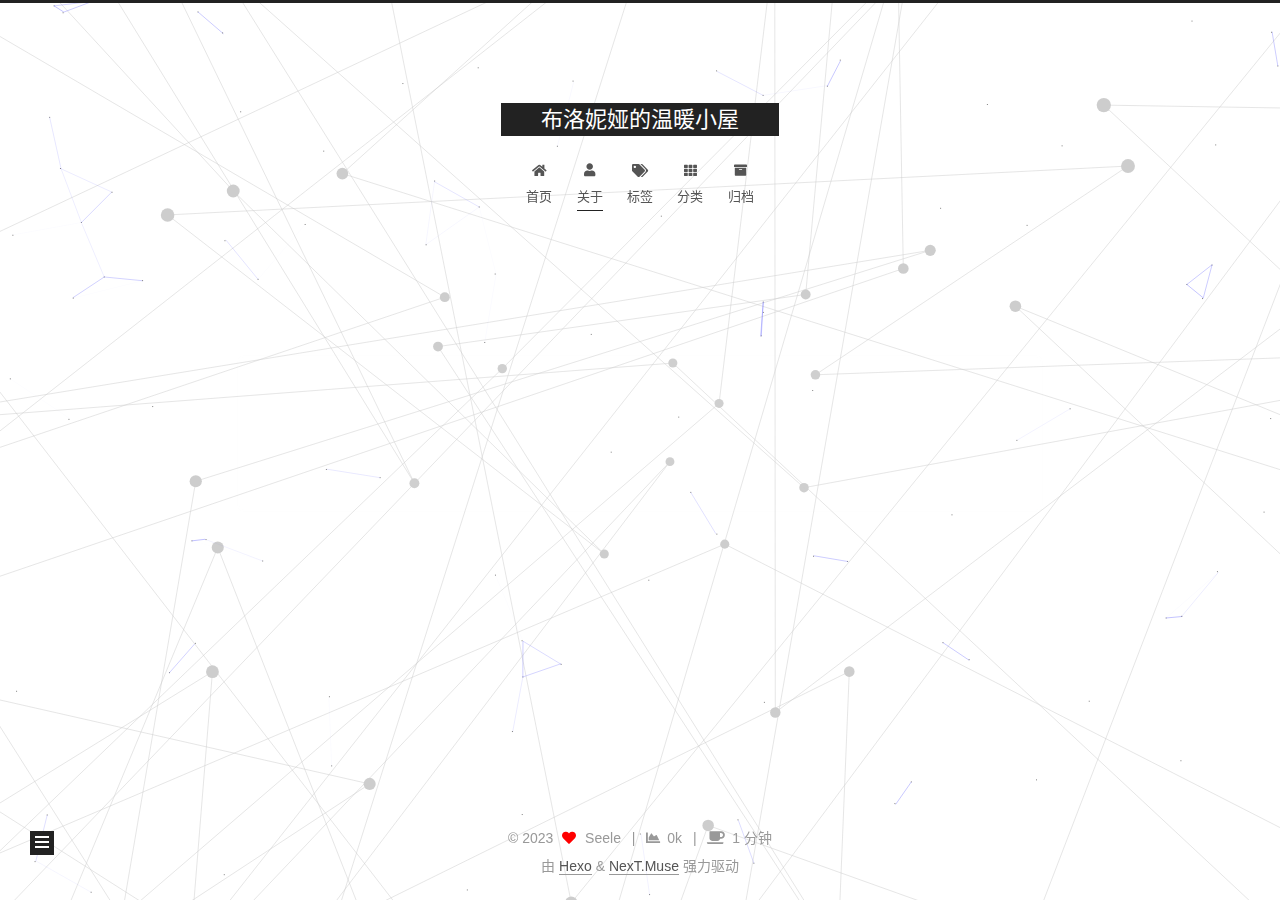
==== about/index.html @ 266b7b35 "Site updated: 2023-05-13 11:35:02" ====
<!DOCTYPE html>
<html lang="zh-CN">
<head>
  <meta charset="UTF-8">
<meta name="viewport" content="width=device-width, initial-scale=1, maximum-scale=2">
<meta name="theme-color" content="#222">
<meta name="generator" content="Hexo 6.3.0">
  <link rel="apple-touch-icon" sizes="180x180" href="/images/apple-touch-icon-next.png">
  <link rel="icon" type="image/png" sizes="32x32" href="/images/%E5%B8%83%E6%B4%9B%E5%A6%AE%E5%A8%8532.png">
  <link rel="icon" type="image/png" sizes="16x16" href="/images/%E5%B8%83%E6%B4%9B%E5%A6%AE%E5%A8%8516.png">
  <link rel="mask-icon" href="/images/logo.svg" color="#222">

<link rel="stylesheet" href="/css/main.css">


<link rel="stylesheet" href="/lib/font-awesome/css/all.min.css">
  <link rel="stylesheet" href="/lib/pace/pace-theme-minimal.min.css">
  <script src="/lib/pace/pace.min.js"></script>

<script id="hexo-configurations">
    var NexT = window.NexT || {};
    var CONFIG = {"hostname":"example.com","root":"/","scheme":"Muse","version":"7.8.0","exturl":false,"sidebar":{"position":"left","display":"post","padding":18,"offset":12,"onmobile":false},"copycode":{"enable":false,"show_result":false,"style":null},"back2top":{"enable":true,"sidebar":false,"scrollpercent":false},"bookmark":{"enable":false,"color":"#222","save":"auto"},"fancybox":false,"mediumzoom":false,"lazyload":false,"pangu":false,"comments":{"style":"tabs","active":null,"storage":true,"lazyload":false,"nav":null},"algolia":{"hits":{"per_page":10},"labels":{"input_placeholder":"Search for Posts","hits_empty":"We didn't find any results for the search: ${query}","hits_stats":"${hits} results found in ${time} ms"}},"localsearch":{"enable":false,"trigger":"auto","top_n_per_article":1,"unescape":false,"preload":false},"motion":{"enable":true,"async":false,"transition":{"post_block":"fadeIn","post_header":"slideDownIn","post_body":"slideDownIn","coll_header":"slideLeftIn","sidebar":"slideUpIn"}}};
  </script>

  <meta name="description" content="Bronya">
<meta property="og:type" content="website">
<meta property="og:title" content="about">
<meta property="og:url" content="http://example.com/about/index.html">
<meta property="og:site_name" content="布洛妮娅的温暖小屋">
<meta property="og:description" content="Bronya">
<meta property="og:locale" content="zh_CN">
<meta property="article:published_time" content="2023-04-24T11:02:24.000Z">
<meta property="article:modified_time" content="2023-04-24T11:08:10.229Z">
<meta property="article:author" content="Seele">
<meta name="twitter:card" content="summary">

<link rel="canonical" href="http://example.com/about/">


<script id="page-configurations">
  // https://hexo.io/docs/variables.html
  CONFIG.page = {
    sidebar: "",
    isHome : false,
    isPost : false,
    lang   : 'zh-CN'
  };
</script>

  <title>about | 布洛妮娅的温暖小屋
</title>
  






  <noscript>
  <style>
  .use-motion .brand,
  .use-motion .menu-item,
  .sidebar-inner,
  .use-motion .post-block,
  .use-motion .pagination,
  .use-motion .comments,
  .use-motion .post-header,
  .use-motion .post-body,
  .use-motion .collection-header { opacity: initial; }

  .use-motion .site-title,
  .use-motion .site-subtitle {
    opacity: initial;
    top: initial;
  }

  .use-motion .logo-line-before i { left: initial; }
  .use-motion .logo-line-after i { right: initial; }
  </style>
</noscript>

</head>

<body itemscope itemtype="http://schema.org/WebPage">
  <div class="container use-motion">
    <div class="headband"></div>

    <header class="header" itemscope itemtype="http://schema.org/WPHeader">
      <div class="header-inner"><div class="site-brand-container">
  <div class="site-nav-toggle">
    <div class="toggle" aria-label="切换导航栏">
      <span class="toggle-line toggle-line-first"></span>
      <span class="toggle-line toggle-line-middle"></span>
      <span class="toggle-line toggle-line-last"></span>
    </div>
  </div>

  <div class="site-meta">

    <a href="/" class="brand" rel="start">
      <span class="logo-line-before"><i></i></span>
      <h1 class="site-title">布洛妮娅的温暖小屋</h1>
      <span class="logo-line-after"><i></i></span>
    </a>
  </div>

  <div class="site-nav-right">
    <div class="toggle popup-trigger">
    </div>
  </div>
</div>




<nav class="site-nav">
  <ul id="menu" class="main-menu menu">
        <li class="menu-item menu-item-home">

    <a href="/" rel="section"><i class="fa fa-home fa-fw"></i>首页</a>

  </li>
        <li class="menu-item menu-item-about">

    <a href="/about/" rel="section"><i class="fa fa-user fa-fw"></i>关于</a>

  </li>
        <li class="menu-item menu-item-tags">

    <a href="/tags/" rel="section"><i class="fa fa-tags fa-fw"></i>标签</a>

  </li>
        <li class="menu-item menu-item-categories">

    <a href="/categories/" rel="section"><i class="fa fa-th fa-fw"></i>分类</a>

  </li>
        <li class="menu-item menu-item-archives">

    <a href="/archives/" rel="section"><i class="fa fa-archive fa-fw"></i>归档</a>

  </li>
  </ul>
</nav>




</div>
    </header>

    
  <div class="back-to-top">
    <i class="fa fa-arrow-up"></i>
    <span>0%</span>
  </div>


    <main class="main">
      <div class="main-inner">
        <div class="content-wrap">
          
  
  

          <div class="content page posts-expand">
            

    
    
    
    <div class="post-block" lang="zh-CN">
      <header class="post-header">

<h1 class="post-title" itemprop="name headline">about
</h1>

<div class="post-meta">
  

</div>

</header>

      
      
      
      <div class="post-body">
          
      </div>
      
      
      
    </div>
    

    
    
    


          </div>
          

<script>
  window.addEventListener('tabs:register', () => {
    let { activeClass } = CONFIG.comments;
    if (CONFIG.comments.storage) {
      activeClass = localStorage.getItem('comments_active') || activeClass;
    }
    if (activeClass) {
      let activeTab = document.querySelector(`a[href="#comment-${activeClass}"]`);
      if (activeTab) {
        activeTab.click();
      }
    }
  });
  if (CONFIG.comments.storage) {
    window.addEventListener('tabs:click', event => {
      if (!event.target.matches('.tabs-comment .tab-content .tab-pane')) return;
      let commentClass = event.target.classList[1];
      localStorage.setItem('comments_active', commentClass);
    });
  }
</script>

        </div>
          
  
  <div class="toggle sidebar-toggle">
    <span class="toggle-line toggle-line-first"></span>
    <span class="toggle-line toggle-line-middle"></span>
    <span class="toggle-line toggle-line-last"></span>
  </div>

  <aside class="sidebar">
    <div class="sidebar-inner">

      <ul class="sidebar-nav motion-element">
        <li class="sidebar-nav-toc">
          文章目录
        </li>
        <li class="sidebar-nav-overview">
          站点概览
        </li>
      </ul>

      <!--noindex-->
      <div class="post-toc-wrap sidebar-panel">
      </div>
      <!--/noindex-->

      <div class="site-overview-wrap sidebar-panel">
        <div class="site-author motion-element" itemprop="author" itemscope itemtype="http://schema.org/Person">
  <p class="site-author-name" itemprop="name">Seele</p>
  <div class="site-description" itemprop="description">Bronya</div>
</div>
<div class="site-state-wrap motion-element">
  <nav class="site-state">
      <div class="site-state-item site-state-posts">
          <a href="/archives/">
        
          <span class="site-state-item-count">2</span>
          <span class="site-state-item-name">日志</span>
        </a>
      </div>
  </nav>
</div>
  <div class="links-of-author motion-element">
      <span class="links-of-author-item">
        <a href="https://github.com/dahuliaaa" title="GitHub → https:&#x2F;&#x2F;github.com&#x2F;dahuliaaa" rel="noopener" target="_blank"><i class="fab fa-github fa-fw"></i>GitHub</a>
      </span>
  </div>



      </div>

    </div>
  </aside>
  <div id="sidebar-dimmer"></div>


      </div>
    </main>

    <footer class="footer">
      <div class="footer-inner">
        

        

<div class="copyright">
  
  &copy; 
  <span itemprop="copyrightYear">2023</span>
  <span class="with-love">
    <i class="fa fa-heart"></i>
  </span>
  <span class="author" itemprop="copyrightHolder">Seele</span>
    <span class="post-meta-divider">|</span>
    <span class="post-meta-item-icon">
      <i class="fa fa-chart-area"></i>
    </span>
    <span title="站点总字数">0k</span>
    <span class="post-meta-divider">|</span>
    <span class="post-meta-item-icon">
      <i class="fa fa-coffee"></i>
    </span>
    <span title="站点阅读时长">1 分钟</span>
</div>
  <div class="powered-by">由 <a href="https://hexo.io/" class="theme-link" rel="noopener" target="_blank">Hexo</a> & <a href="https://muse.theme-next.org/" class="theme-link" rel="noopener" target="_blank">NexT.Muse</a> 强力驱动
  </div>

        








      </div>
    </footer>
  </div>

  
  
  <script color='0,0,255' opacity='0.5' zIndex='-1' count='99' src="/lib/canvas-nest/canvas-nest.min.js"></script>
  <script src="/lib/anime.min.js"></script>
  <script src="/lib/velocity/velocity.min.js"></script>
  <script src="/lib/velocity/velocity.ui.min.js"></script>

<script src="/js/utils.js"></script>

<script src="/js/motion.js"></script>


<script src="/js/schemes/muse.js"></script>


<script src="/js/next-boot.js"></script>


  <script defer src="/lib/three/three.min.js"></script>
    <script defer src="/lib/three/canvas_lines.min.js"></script>


  















  

  

</body>
</html>
---- css/main.css ----
:root {
  --body-bg-color: #fff;
  --content-bg-color: #fff;
  --card-bg-color: #f5f5f5;
  --text-color: #555;
  --blockquote-color: #666;
  --link-color: #555;
  --link-hover-color: #222;
  --brand-color: #fff;
  --brand-hover-color: #fff;
  --table-row-odd-bg-color: #f9f9f9;
  --table-row-hover-bg-color: #f5f5f5;
  --menu-item-bg-color: #f5f5f5;
  --btn-default-bg: #222;
  --btn-default-color: #fff;
  --btn-default-border-color: #222;
  --btn-default-hover-bg: #fff;
  --btn-default-hover-color: #222;
  --btn-default-hover-border-color: #222;
}
html {
  line-height: 1.15; /* 1 */
  -webkit-text-size-adjust: 100%; /* 2 */
}
body {
  margin: 0;
}
main {
  display: block;
}
h1 {
  font-size: 2em;
  margin: 0.67em 0;
}
hr {
  box-sizing: content-box; /* 1 */
  height: 0; /* 1 */
  overflow: visible; /* 2 */
}
pre {
  font-family: monospace, monospace; /* 1 */
  font-size: 1em; /* 2 */
}
a {
  background: transparent;
}
abbr[title] {
  border-bottom: none; /* 1 */
  text-decoration: underline; /* 2 */
  text-decoration: underline dotted; /* 2 */
}
b,
strong {
  font-weight: bolder;
}
code,
kbd,
samp {
  font-family: monospace, monospace; /* 1 */
  font-size: 1em; /* 2 */
}
small {
  font-size: 80%;
}
sub,
sup {
  font-size: 75%;
  line-height: 0;
  position: relative;
  vertical-align: baseline;
}
sub {
  bottom: -0.25em;
}
sup {
  top: -0.5em;
}
img {
  border-style: none;
}
button,
input,
optgroup,
select,
textarea {
  font-family: inherit; /* 1 */
  font-size: 100%; /* 1 */
  line-height: 1.15; /* 1 */
  margin: 0; /* 2 */
}
button,
input {
/* 1 */
  overflow: visible;
}
button,
select {
/* 1 */
  text-transform: none;
}
button,
[type='button'],
[type='reset'],
[type='submit'] {
  -webkit-appearance: button;
}
button::-moz-focus-inner,
[type='button']::-moz-focus-inner,
[type='reset']::-moz-focus-inner,
[type='submit']::-moz-focus-inner {
  border-style: none;
  padding: 0;
}
button:-moz-focusring,
[type='button']:-moz-focusring,
[type='reset']:-moz-focusring,
[type='submit']:-moz-focusring {
  outline: 1px dotted ButtonText;
}
fieldset {
  padding: 0.35em 0.75em 0.625em;
}
legend {
  box-sizing: border-box; /* 1 */
  color: inherit; /* 2 */
  display: table; /* 1 */
  max-width: 100%; /* 1 */
  padding: 0; /* 3 */
  white-space: normal; /* 1 */
}
progress {
  vertical-align: baseline;
}
textarea {
  overflow: auto;
}
[type='checkbox'],
[type='radio'] {
  box-sizing: border-box; /* 1 */
  padding: 0; /* 2 */
}
[type='number']::-webkit-inner-spin-button,
[type='number']::-webkit-outer-spin-button {
  height: auto;
}
[type='search'] {
  outline-offset: -2px; /* 2 */
  -webkit-appearance: textfield; /* 1 */
}
[type='search']::-webkit-search-decoration {
  -webkit-appearance: none;
}
::-webkit-file-upload-button {
  font: inherit; /* 2 */
  -webkit-appearance: button; /* 1 */
}
details {
  display: block;
}
summary {
  display: list-item;
}
template {
  display: none;
}
[hidden] {
  display: none;
}
::selection {
  background: #262a30;
  color: #eee;
}
html,
body {
  height: 100%;
}
body {
  background: var(--body-bg-color);
  color: var(--text-color);
  font-family: 'Lato', "PingFang SC", "Microsoft YaHei", sans-serif;
  font-size: 1em;
  line-height: 2;
}
@media (max-width: 991px) {
  body {
    padding-left: 0 !important;
    padding-right: 0 !important;
  }
}
h1,
h2,
h3,
h4,
h5,
h6 {
  font-family: 'Lato', "PingFang SC", "Microsoft YaHei", sans-serif;
  font-weight: bold;
  line-height: 1.5;
  margin: 20px 0 15px;
}
h1 {
  font-size: 1.5em;
}
h2 {
  font-size: 1.375em;
}
h3 {
  font-size: 1.25em;
}
h4 {
  font-size: 1.125em;
}
h5 {
  font-size: 1em;
}
h6 {
  font-size: 0.875em;
}
p {
  margin: 0 0 20px 0;
}
a,
span.exturl {
  border-bottom: 1px solid #999;
  color: var(--link-color);
  outline: 0;
  text-decoration: none;
  overflow-wrap: break-word;
  word-wrap: break-word;
  cursor: pointer;
}
a:hover,
span.exturl:hover {
  border-bottom-color: var(--link-hover-color);
  color: var(--link-hover-color);
}
iframe,
img,
video {
  display: block;
  margin-left: auto;
  margin-right: auto;
  max-width: 100%;
}
hr {
  background-image: repeating-linear-gradient(-45deg, #ddd, #ddd 4px, transparent 4px, transparent 8px);
  border: 0;
  height: 3px;
  margin: 40px 0;
}
blockquote {
  border-left: 4px solid #ddd;
  color: var(--blockquote-color);
  margin: 0;
  padding: 0 15px;
}
blockquote cite::before {
  content: '-';
  padding: 0 5px;
}
dt {
  font-weight: bold;
}
dd {
  margin: 0;
  padding: 0;
}
kbd {
  background-color: #f5f5f5;
  background-image: linear-gradient(#eee, #fff, #eee);
  border: 1px solid #ccc;
  border-radius: 0.2em;
  box-shadow: 0.1em 0.1em 0.2em rgba(0,0,0,0.1);
  color: #555;
  font-family: inherit;
  padding: 0.1em 0.3em;
  white-space: nowrap;
}
.table-container {
  overflow: auto;
}
table {
  border-collapse: collapse;
  border-spacing: 0;
  font-size: 0.875em;
  margin: 0 0 20px 0;
  width: 100%;
}
tbody tr:nth-of-type(odd) {
  background: var(--table-row-odd-bg-color);
}
tbody tr:hover {
  background: var(--table-row-hover-bg-color);
}
caption,
th,
td {
  font-weight: normal;
  padding: 8px;
  vertical-align: middle;
}
th,
td {
  border: 1px solid #ddd;
  border-bottom: 3px solid #ddd;
}
th {
  font-weight: 700;
  padding-bottom: 10px;
}
td {
  border-bottom-width: 1px;
}
.btn {
  background: var(--btn-default-bg);
  border: 2px solid var(--btn-default-border-color);
  border-radius: 0;
  color: var(--btn-default-color);
  display: inline-block;
  font-size: 0.875em;
  line-height: 2;
  padding: 0 20px;
  text-decoration: none;
  transition-property: background-color;
  transition-delay: 0s;
  transition-duration: 0.2s;
  transition-timing-function: ease-in-out;
}
.btn:hover {
  background: var(--btn-default-hover-bg);
  border-color: var(--btn-default-hover-border-color);
  color: var(--btn-default-hover-color);
}
.btn + .btn {
  margin: 0 0 8px 8px;
}
.btn .fa-fw {
  text-align: left;
  width: 1.285714285714286em;
}
.toggle {
  line-height: 0;
}
.toggle .toggle-line {
  background: #fff;
  display: inline-block;
  height: 2px;
  left: 0;
  position: relative;
  top: 0;
  transition: all 0.4s;
  vertical-align: top;
  width: 100%;
}
.toggle .toggle-line:not(:first-child) {
  margin-top: 3px;
}
.toggle.toggle-arrow .toggle-line-first {
  left: 50%;
  top: 2px;
  transform: rotate(45deg);
  width: 50%;
}
.toggle.toggle-arrow .toggle-line-middle {
  left: 2px;
  width: 90%;
}
.toggle.toggle-arrow .toggle-line-last {
  left: 50%;
  top: -2px;
  transform: rotate(-45deg);
  width: 50%;
}
.toggle.toggle-close .toggle-line-first {
  transform: rotate(-45deg);
  top: 5px;
}
.toggle.toggle-close .toggle-line-middle {
  opacity: 0;
}
.toggle.toggle-close .toggle-line-last {
  transform: rotate(45deg);
  top: -5px;
}
.highlight,
pre {
  background: #f7f7f7;
  color: #4d4d4c;
  line-height: 1.6;
  margin: 0 auto 20px;
}
pre,
code {
  font-family: consolas, Menlo, monospace, "PingFang SC", "Microsoft YaHei";
}
code {
  background: #eee;
  border-radius: 3px;
  color: #555;
  padding: 2px 4px;
  overflow-wrap: break-word;
  word-wrap: break-word;
}
.highlight *::selection {
  background: #d6d6d6;
}
.highlight pre {
  border: 0;
  margin: 0;
  padding: 10px 0;
}
.highlight table {
  border: 0;
  margin: 0;
  width: auto;
}
.highlight td {
  border: 0;
  padding: 0;
}
.highlight figcaption {
  background: #eff2f3;
  color: #4d4d4c;
  display: flex;
  font-size: 0.875em;
  justify-content: space-between;
  line-height: 1.2;
  padding: 0.5em;
}
.highlight figcaption a {
  color: #4d4d4c;
}
.highlight figcaption a:hover {
  border-bottom-color: #4d4d4c;
}
.highlight .gutter {
  -moz-user-select: none;
  -ms-user-select: none;
  -webkit-user-select: none;
  user-select: none;
}
.highlight .gutter pre {
  background: #eff2f3;
  color: #869194;
  padding-left: 10px;
  padding-right: 10px;
  text-align: right;
}
.highlight .code pre {
  background: #f7f7f7;
  padding-left: 10px;
  width: 100%;
}
.gist table {
  width: auto;
}
.gist table td {
  border: 0;
}
pre {
  overflow: auto;
  padding: 10px;
}
pre code {
  background: none;
  color: #4d4d4c;
  font-size: 0.875em;
  padding: 0;
  text-shadow: none;
}
pre .deletion {
  background: #fdd;
}
pre .addition {
  background: #dfd;
}
pre .meta {
  color: #eab700;
  -moz-user-select: none;
  -ms-user-select: none;
  -webkit-user-select: none;
  user-select: none;
}
pre .comment {
  color: #8e908c;
}
pre .variable,
pre .attribute,
pre .tag,
pre .name,
pre .regexp,
pre .ruby .constant,
pre .xml .tag .title,
pre .xml .pi,
pre .xml .doctype,
pre .html .doctype,
pre .css .id,
pre .css .class,
pre .css .pseudo {
  color: #c82829;
}
pre .number,
pre .preprocessor,
pre .built_in,
pre .builtin-name,
pre .literal,
pre .params,
pre .constant,
pre .command {
  color: #f5871f;
}
pre .ruby .class .title,
pre .css .rules .attribute,
pre .string,
pre .symbol,
pre .value,
pre .inheritance,
pre .header,
pre .ruby .symbol,
pre .xml .cdata,
pre .special,
pre .formula {
  color: #718c00;
}
pre .title,
pre .css .hexcolor {
  color: #3e999f;
}
pre .function,
pre .python .decorator,
pre .python .title,
pre .ruby .function .title,
pre .ruby .title .keyword,
pre .perl .sub,
pre .javascript .title,
pre .coffeescript .title {
  color: #4271ae;
}
pre .keyword,
pre .javascript .function {
  color: #8959a8;
}
.blockquote-center {
  border-left: none;
  margin: 40px 0;
  padding: 0;
  position: relative;
  text-align: center;
}
.blockquote-center .fa {
  display: block;
  opacity: 0.6;
  position: absolute;
  width: 100%;
}
.blockquote-center .fa-quote-left {
  border-top: 1px solid #ccc;
  text-align: left;
  top: -20px;
}
.blockquote-center .fa-quote-right {
  border-bottom: 1px solid #ccc;
  text-align: right;
  bottom: -20px;
}
.blockquote-center p,
.blockquote-center div {
  text-align: center;
}
.post-body .group-picture img {
  margin: 0 auto;
  padding: 0 3px;
}
.group-picture-row {
  margin-bottom: 6px;
  overflow: hidden;
}
.group-picture-column {
  float: left;
  margin-bottom: 10px;
}
.post-body .label {
  color: #555;
  display: inline;
  padding: 0 2px;
}
.post-body .label.default {
  background: #f0f0f0;
}
.post-body .label.primary {
  background: #efe6f7;
}
.post-body .label.info {
  background: #e5f2f8;
}
.post-body .label.success {
  background: #e7f4e9;
}
.post-body .label.warning {
  background: #fcf6e1;
}
.post-body .label.danger {
  background: #fae8eb;
}
.post-body .tabs {
  margin-bottom: 20px;
}
.post-body .tabs,
.tabs-comment {
  display: block;
  padding-top: 10px;
  position: relative;
}
.post-body .tabs ul.nav-tabs,
.tabs-comment ul.nav-tabs {
  display: flex;
  flex-wrap: wrap;
  margin: 0;
  margin-bottom: -1px;
  padding: 0;
}
@media (max-width: 413px) {
  .post-body .tabs ul.nav-tabs,
  .tabs-comment ul.nav-tabs {
    display: block;
    margin-bottom: 5px;
  }
}
.post-body .tabs ul.nav-tabs li.tab,
.tabs-comment ul.nav-tabs li.tab {
  border-bottom: 1px solid #ddd;
  border-left: 1px solid transparent;
  border-right: 1px solid transparent;
  border-top: 3px solid transparent;
  flex-grow: 1;
  list-style-type: none;
  border-radius: 0 0 0 0;
}
@media (max-width: 413px) {
  .post-body .tabs ul.nav-tabs li.tab,
  .tabs-comment ul.nav-tabs li.tab {
    border-bottom: 1px solid transparent;
    border-left: 3px solid transparent;
    border-right: 1px solid transparent;
    border-top: 1px solid transparent;
  }
}
@media (max-width: 413px) {
  .post-body .tabs ul.nav-tabs li.tab,
  .tabs-comment ul.nav-tabs li.tab {
    border-radius: 0;
  }
}
.post-body .tabs ul.nav-tabs li.tab a,
.tabs-comment ul.nav-tabs li.tab a {
  border-bottom: initial;
  display: block;
  line-height: 1.8;
  outline: 0;
  padding: 0.25em 0.75em;
  text-align: center;
  transition-delay: 0s;
  transition-duration: 0.2s;
  transition-timing-function: ease-out;
}
.post-body .tabs ul.nav-tabs li.tab a i,
.tabs-comment ul.nav-tabs li.tab a i {
  width: 1.285714285714286em;
}
.post-body .tabs ul.nav-tabs li.tab.active,
.tabs-comment ul.nav-tabs li.tab.active {
  border-bottom: 1px solid transparent;
  border-left: 1px solid #ddd;
  border-right: 1px solid #ddd;
  border-top: 3px solid #fc6423;
}
@media (max-width: 413px) {
  .post-body .tabs ul.nav-tabs li.tab.active,
  .tabs-comment ul.nav-tabs li.tab.active {
    border-bottom: 1px solid #ddd;
    border-left: 3px solid #fc6423;
    border-right: 1px solid #ddd;
    border-top: 1px solid #ddd;
  }
}
.post-body .tabs ul.nav-tabs li.tab.active a,
.tabs-comment ul.nav-tabs li.tab.active a {
  color: var(--link-color);
  cursor: default;
}
.post-body .tabs .tab-content .tab-pane,
.tabs-comment .tab-content .tab-pane {
  border: 1px solid #ddd;
  border-top: 0;
  padding: 20px 20px 0 20px;
  border-radius: 0;
}
.post-body .tabs .tab-content .tab-pane:not(.active),
.tabs-comment .tab-content .tab-pane:not(.active) {
  display: none;
}
.post-body .tabs .tab-content .tab-pane.active,
.tabs-comment .tab-content .tab-pane.active {
  display: block;
}
.post-body .tabs .tab-content .tab-pane.active:nth-of-type(1),
.tabs-comment .tab-content .tab-pane.active:nth-of-type(1) {
  border-radius: 0 0 0 0;
}
@media (max-width: 413px) {
  .post-body .tabs .tab-content .tab-pane.active:nth-of-type(1),
  .tabs-comment .tab-content .tab-pane.active:nth-of-type(1) {
    border-radius: 0;
  }
}
.post-body .note {
  border-radius: 3px;
  margin-bottom: 20px;
  padding: 1em;
  position: relative;
  border: 1px solid #eee;
  border-left-width: 5px;
}
.post-body .note h2,
.post-body .note h3,
.post-body .note h4,
.post-body .note h5,
.post-body .note h6 {
  margin-top: 0;
  border-bottom: initial;
  margin-bottom: 0;
  padding-top: 0;
}
.post-body .note p:first-child,
.post-body .note ul:first-child,
.post-body .note ol:first-child,
.post-body .note table:first-child,
.post-body .note pre:first-child,
.post-body .note blockquote:first-child,
.post-body .note img:first-child {
  margin-top: 0;
}
.post-body .note p:last-child,
.post-body .note ul:last-child,
.post-body .note ol:last-child,
.post-body .note table:last-child,
.post-body .note pre:last-child,
.post-body .note blockquote:last-child,
.post-body .note img:last-child {
  margin-bottom: 0;
}
.post-body .note.default {
  border-left-color: #777;
}
.post-body .note.default h2,
.post-body .note.default h3,
.post-body .note.default h4,
.post-body .note.default h5,
.post-body .note.default h6 {
  color: #777;
}
.post-body .note.primary {
  border-left-color: #6f42c1;
}
.post-body .note.primary h2,
.post-body .note.primary h3,
.post-body .note.primary h4,
.post-body .note.primary h5,
.post-body .note.primary h6 {
  color: #6f42c1;
}
.post-body .note.info {
  border-left-color: #428bca;
}
.post-body .note.info h2,
.post-body .note.info h3,
.post-body .note.info h4,
.post-body .note.info h5,
.post-body .note.info h6 {
  color: #428bca;
}
.post-body .note.success {
  border-left-color: #5cb85c;
}
.post-body .note.success h2,
.post-body .note.success h3,
.post-body .note.success h4,
.post-body .note.success h5,
.post-body .note.success h6 {
  color: #5cb85c;
}
.post-body .note.warning {
  border-left-color: #f0ad4e;
}
.post-body .note.warning h2,
.post-body .note.warning h3,
.post-body .note.warning h4,
.post-body .note.warning h5,
.post-body .note.warning h6 {
  color: #f0ad4e;
}
.post-body .note.danger {
  border-left-color: #d9534f;
}
.post-body .note.danger h2,
.post-body .note.danger h3,
.post-body .note.danger h4,
.post-body .note.danger h5,
.post-body .note.danger h6 {
  color: #d9534f;
}
.pagination .prev,
.pagination .next,
.pagination .page-number,
.pagination .space {
  display: inline-block;
  margin: 0 10px;
  padding: 0 11px;
  position: relative;
  top: -1px;
}
@media (max-width: 767px) {
  .pagination .prev,
  .pagination .next,
  .pagination .page-number,
  .pagination .space {
    margin: 0 5px;
  }
}
.pagination {
  border-top: 1px solid #eee;
  margin: 120px 0 0;
  text-align: center;
}
.pagination .prev,
.pagination .next,
.pagination .page-number {
  border-bottom: 0;
  border-top: 1px solid #eee;
  transition-property: border-color;
  transition-delay: 0s;
  transition-duration: 0.2s;
  transition-timing-function: ease-in-out;
}
.pagination .prev:hover,
.pagination .next:hover,
.pagination .page-number:hover {
  border-top-color: #222;
}
.pagination .space {
  margin: 0;
  padding: 0;
}
.pagination .prev {
  margin-left: 0;
}
.pagination .next {
  margin-right: 0;
}
.pagination .page-number.current {
  background: #ccc;
  border-top-color: #ccc;
  color: #fff;
}
@media (max-width: 767px) {
  .pagination {
    border-top: none;
  }
  .pagination .prev,
  .pagination .next,
  .pagination .page-number {
    border-bottom: 1px solid #eee;
    border-top: 0;
    margin-bottom: 10px;
    padding: 0 10px;
  }
  .pagination .prev:hover,
  .pagination .next:hover,
  .pagination .page-number:hover {
    border-bottom-color: #222;
  }
}
.comments {
  margin-top: 60px;
  overflow: hidden;
}
.comment-button-group {
  display: flex;
  flex-wrap: wrap-reverse;
  justify-content: center;
  margin: 1em 0;
}
.comment-button-group .comment-button {
  margin: 0.1em 0.2em;
}
.comment-button-group .comment-button.active {
  background: var(--btn-default-hover-bg);
  border-color: var(--btn-default-hover-border-color);
  color: var(--btn-default-hover-color);
}
.comment-position {
  display: none;
}
.comment-position.active {
  display: block;
}
.tabs-comment {
  background: var(--content-bg-color);
  margin-top: 4em;
  padding-top: 0;
}
.tabs-comment .comments {
  border: 0;
  box-shadow: none;
  margin-top: 0;
  padding-top: 0;
}
.container {
  min-height: 100%;
  position: relative;
}
.main-inner {
  margin: 0 auto;
  width: 700px;
}
@media (min-width: 1200px) {
  .main-inner {
    width: 800px;
  }
}
@media (min-width: 1600px) {
  .main-inner {
    width: 900px;
  }
}
@media (max-width: 767px) {
  .content-wrap {
    padding: 0 20px;
  }
}
.header {
  background: transparent;
}
.header-inner {
  margin: 0 auto;
  width: 700px;
}
@media (min-width: 1200px) {
  .header-inner {
    width: 800px;
  }
}
@media (min-width: 1600px) {
  .header-inner {
    width: 900px;
  }
}
.site-brand-container {
  display: flex;
  flex-shrink: 0;
  padding: 0 10px;
}
.headband {
  background: #222;
  height: 3px;
}
.site-meta {
  flex-grow: 1;
  text-align: center;
}
@media (max-width: 767px) {
  .site-meta {
    text-align: center;
  }
}
.brand {
  border-bottom: none;
  color: var(--brand-color);
  display: inline-block;
  line-height: 1.375em;
  padding: 0 40px;
  position: relative;
}
.brand:hover {
  color: var(--brand-hover-color);
}
.site-title {
  font-family: 'Lato', "PingFang SC", "Microsoft YaHei", sans-serif;
  font-size: 1.375em;
  font-weight: normal;
  margin: 0;
}
.site-subtitle {
  color: #999;
  font-size: 0.8125em;
  margin: 10px 0;
}
.use-motion .brand {
  opacity: 0;
}
.use-motion .site-title,
.use-motion .site-subtitle,
.use-motion .custom-logo-image {
  opacity: 0;
  position: relative;
  top: -10px;
}
.site-nav-toggle,
.site-nav-right {
  display: none;
}
@media (max-width: 767px) {
  .site-nav-toggle,
  .site-nav-right {
    display: flex;
    flex-direction: column;
    justify-content: center;
  }
}
.site-nav-toggle .toggle,
.site-nav-right .toggle {
  color: var(--text-color);
  padding: 10px;
  width: 22px;
}
.site-nav-toggle .toggle .toggle-line,
.site-nav-right .toggle .toggle-line {
  background: var(--text-color);
  border-radius: 1px;
}
.site-nav {
  display: block;
}
@media (max-width: 767px) {
  .site-nav {
    clear: both;
    display: none;
  }
}
.site-nav.site-nav-on {
  display: block;
}
.menu {
  margin-top: 20px;
  padding-left: 0;
  text-align: center;
}
.menu-item {
  display: inline-block;
  list-style: none;
  margin: 0 10px;
}
@media (max-width: 767px) {
  .menu-item {
    display: block;
    margin-top: 10px;
  }
  .menu-item.menu-item-search {
    display: none;
  }
}
.menu-item a,
.menu-item span.exturl {
  border-bottom: 0;
  display: block;
  font-size: 0.8125em;
  transition-property: border-color;
  transition-delay: 0s;
  transition-duration: 0.2s;
  transition-timing-function: ease-in-out;
}
@media (hover: none) {
  .menu-item a:hover,
  .menu-item span.exturl:hover {
    border-bottom-color: transparent !important;
  }
}
.menu-item .fa,
.menu-item .fab,
.menu-item .far,
.menu-item .fas {
  margin-right: 8px;
}
.menu-item .badge {
  display: inline-block;
  font-weight: bold;
  line-height: 1;
  margin-left: 0.35em;
  margin-top: 0.35em;
  text-align: center;
  white-space: nowrap;
}
@media (max-width: 767px) {
  .menu-item .badge {
    float: right;
    margin-left: 0;
  }
}
.menu-item-active a,
.menu .menu-item a:hover,
.menu .menu-item span.exturl:hover {
  background: var(--menu-item-bg-color);
}
.use-motion .menu-item {
  opacity: 0;
}
.sidebar {
  background: #222;
  bottom: 0;
  box-shadow: inset 0 2px 6px #000;
  position: fixed;
  top: 0;
}
@media (max-width: 991px) {
  .sidebar {
    display: none;
  }
}
.sidebar-inner {
  color: #999;
  padding: 18px 10px;
  text-align: center;
}
.cc-license {
  margin-top: 10px;
  text-align: center;
}
.cc-license .cc-opacity {
  border-bottom: none;
  opacity: 0.7;
}
.cc-license .cc-opacity:hover {
  opacity: 0.9;
}
.cc-license img {
  display: inline-block;
}
.site-author-image {
  border: 2px solid #333;
  display: block;
  margin: 0 auto;
  max-width: 96px;
  padding: 2px;
}
.site-author-name {
  color: #f5f5f5;
  font-weight: normal;
  margin: 5px 0 0;
  text-align: center;
}
.site-description {
  color: #999;
  font-size: 1em;
  margin-top: 5px;
  text-align: center;
}
.links-of-author {
  margin-top: 15px;
}
.links-of-author a,
.links-of-author span.exturl {
  border-bottom-color: #555;
  display: inline-block;
  font-size: 0.8125em;
  margin-bottom: 10px;
  margin-right: 10px;
  vertical-align: middle;
}
.links-of-author a::before,
.links-of-author span.exturl::before {
  background: #ab17ff;
  border-radius: 50%;
  content: ' ';
  display: inline-block;
  height: 4px;
  margin-right: 3px;
  vertical-align: middle;
  width: 4px;
}
.sidebar-button {
  margin-top: 15px;
}
.sidebar-button a {
  border: 1px solid #fc6423;
  border-radius: 4px;
  color: #fc6423;
  display: inline-block;
  padding: 0 15px;
}
.sidebar-button a .fa,
.sidebar-button a .fab,
.sidebar-button a .far,
.sidebar-button a .fas {
  margin-right: 5px;
}
.sidebar-button a:hover {
  background: #fc6423;
  border: 1px solid #fc6423;
  color: #fff;
}
.sidebar-button a:hover .fa,
.sidebar-button a:hover .fab,
.sidebar-button a:hover .far,
.sidebar-button a:hover .fas {
  color: #fff;
}
.links-of-blogroll {
  font-size: 0.8125em;
  margin-top: 10px;
}
.links-of-blogroll-title {
  font-size: 0.875em;
  font-weight: 600;
  margin-top: 0;
}
.links-of-blogroll-list {
  list-style: none;
  margin: 0;
  padding: 0;
}
#sidebar-dimmer {
  display: none;
}
@media (max-width: 767px) {
  #sidebar-dimmer {
    background: #000;
    display: block;
    height: 100%;
    left: 100%;
    opacity: 0;
    position: fixed;
    top: 0;
    width: 100%;
    z-index: 1100;
  }
  .sidebar-active + #sidebar-dimmer {
    opacity: 0.7;
    transform: translateX(-100%);
    transition: opacity 0.5s;
  }
}
.sidebar-nav {
  margin: 0;
  padding-bottom: 20px;
  padding-left: 0;
}
.sidebar-nav li {
  border-bottom: 1px solid transparent;
  color: #666;
  cursor: pointer;
  display: inline-block;
  font-size: 0.875em;
}
.sidebar-nav li.sidebar-nav-overview {
  margin-left: 10px;
}
.sidebar-nav li:hover {
  color: #f5f5f5;
}
.sidebar-nav .sidebar-nav-active {
  border-bottom-color: #87daff;
  color: #87daff;
}
.sidebar-nav .sidebar-nav-active:hover {
  color: #87daff;
}
.sidebar-panel {
  display: none;
  overflow-x: hidden;
  overflow-y: auto;
}
.sidebar-panel-active {
  display: block;
}
.sidebar-toggle {
  background: #222;
  bottom: 45px;
  cursor: pointer;
  height: 14px;
  left: 30px;
  padding: 5px;
  position: fixed;
  width: 14px;
  z-index: 1300;
}
@media (max-width: 991px) {
  .sidebar-toggle {
    left: 20px;
    opacity: 0.8;
    display: none;
  }
}
.sidebar-toggle:hover .toggle-line {
  background: #87daff;
}
.post-toc {
  font-size: 0.875em;
}
.post-toc ol {
  list-style: none;
  margin: 0;
  padding: 0 2px 5px 10px;
  text-align: left;
}
.post-toc ol > ol {
  padding-left: 0;
}
.post-toc ol a {
  transition-property: all;
  transition-delay: 0s;
  transition-duration: 0.2s;
  transition-timing-function: ease-in-out;
}
.post-toc .nav-item {
  line-height: 1.8;
  overflow: hidden;
  text-overflow: ellipsis;
  white-space: nowrap;
}
.post-toc .nav .nav-child {
  display: none;
}
.post-toc .nav .active > .nav-child {
  display: block;
}
.post-toc .nav .active-current > .nav-child {
  display: block;
}
.post-toc .nav .active-current > .nav-child > .nav-item {
  display: block;
}
.post-toc .nav .active > a {
  border-bottom-color: #87daff;
  color: #87daff;
}
.post-toc .nav .active-current > a {
  color: #87daff;
}
.post-toc .nav .active-current > a:hover {
  color: #87daff;
}
.site-state {
  display: flex;
  justify-content: center;
  line-height: 1.4;
  margin-top: 10px;
  overflow: hidden;
  text-align: center;
  white-space: nowrap;
}
.site-state-item {
  padding: 0 15px;
}
.site-state-item:not(:first-child) {
  border-left: 1px solid #333;
}
.site-state-item a {
  border-bottom: none;
}
.site-state-item-count {
  display: block;
  font-size: 1.25em;
  font-weight: 600;
  text-align: center;
}
.site-state-item-name {
  color: inherit;
  font-size: 0.875em;
}
.footer {
  color: #999;
  font-size: 0.875em;
  padding: 20px 0;
}
.footer.footer-fixed {
  bottom: 0;
  left: 0;
  position: absolute;
  right: 0;
}
.footer-inner {
  box-sizing: border-box;
  margin: 0 auto;
  text-align: center;
  width: 700px;
}
@media (min-width: 1200px) {
  .footer-inner {
    width: 800px;
  }
}
@media (min-width: 1600px) {
  .footer-inner {
    width: 900px;
  }
}
.languages {
  display: inline-block;
  font-size: 1.125em;
  position: relative;
}
.languages .lang-select-label span {
  margin: 0 0.5em;
}
.languages .lang-select {
  height: 100%;
  left: 0;
  opacity: 0;
  position: absolute;
  top: 0;
  width: 100%;
}
.with-love {
  color: #ff0000;
  display: inline-block;
  margin: 0 5px;
}
.powered-by,
.theme-info {
  display: inline-block;
}
@-moz-keyframes iconAnimate {
  0%, 100% {
    transform: scale(1);
  }
  10%, 30% {
    transform: scale(0.9);
  }
  20%, 40%, 60%, 80% {
    transform: scale(1.1);
  }
  50%, 70% {
    transform: scale(1.1);
  }
}
@-webkit-keyframes iconAnimate {
  0%, 100% {
    transform: scale(1);
  }
  10%, 30% {
    transform: scale(0.9);
  }
  20%, 40%, 60%, 80% {
    transform: scale(1.1);
  }
  50%, 70% {
    transform: scale(1.1);
  }
}
@-o-keyframes iconAnimate {
  0%, 100% {
    transform: scale(1);
  }
  10%, 30% {
    transform: scale(0.9);
  }
  20%, 40%, 60%, 80% {
    transform: scale(1.1);
  }
  50%, 70% {
    transform: scale(1.1);
  }
}
@keyframes iconAnimate {
  0%, 100% {
    transform: scale(1);
  }
  10%, 30% {
    transform: scale(0.9);
  }
  20%, 40%, 60%, 80% {
    transform: scale(1.1);
  }
  50%, 70% {
    transform: scale(1.1);
  }
}
.back-to-top {
  font-size: 12px;
  text-align: center;
  transition-delay: 0s;
  transition-duration: 0.2s;
  transition-timing-function: ease-in-out;
}
.back-to-top {
  background: #222;
  bottom: -100px;
  box-sizing: border-box;
  color: #fff;
  cursor: pointer;
  left: 30px;
  opacity: 1;
  padding: 0 6px;
  position: fixed;
  transition-property: bottom;
  z-index: 1300;
  width: 24px;
}
.back-to-top span {
  display: none;
}
.back-to-top:hover {
  color: #87daff;
}
.back-to-top.back-to-top-on {
  bottom: 19px;
}
@media (max-width: 991px) {
  .back-to-top {
    left: 20px;
    opacity: 0.8;
  }
}
.post-body {
  font-family: 'Lato', "PingFang SC", "Microsoft YaHei", sans-serif;
  overflow-wrap: break-word;
  word-wrap: break-word;
}
@media (min-width: 1200px) {
  .post-body {
    font-size: 1.125em;
  }
}
.post-body .exturl .fa {
  font-size: 0.875em;
  margin-left: 4px;
}
.post-body .image-caption,
.post-body .figure .caption {
  color: #999;
  font-size: 0.875em;
  font-weight: bold;
  line-height: 1;
  margin: -20px auto 15px;
  text-align: center;
}
.post-sticky-flag {
  display: inline-block;
  transform: rotate(30deg);
}
.post-button {
  margin-top: 40px;
  text-align: center;
}
.use-motion .post-block {
  opacity: 0;
  margin-top: 60px;
  margin-bottom: 60px;
  padding: 25px;
  background: rgba(255,255,255,0.9) none repeat scroll !important;
  -webkit-box-shadow: 0 0 5px rgba(202,203,203,0.5);
  -moz-box-shadow: 0 0 5px rgba(202,203,204,0.5);
}
.use-motion .pagination,
.use-motion .comments {
  opacity: 0;
}
.use-motion .post-header {
  opacity: 0;
}
.use-motion .post-body {
  opacity: 0;
}
.use-motion .collection-header {
  opacity: 0;
}
.posts-collapse {
  margin-left: 35px;
  position: relative;
}
@media (max-width: 767px) {
  .posts-collapse {
    margin-left: 0px;
    margin-right: 0px;
  }
}
.posts-collapse .collection-title {
  font-size: 1.125em;
  position: relative;
}
.posts-collapse .collection-title::before {
  background: #999;
  border: 1px solid #fff;
  border-radius: 50%;
  content: ' ';
  height: 10px;
  left: 0;
  margin-left: -6px;
  margin-top: -4px;
  position: absolute;
  top: 50%;
  width: 10px;
}
.posts-collapse .collection-year {
  font-size: 1.5em;
  font-weight: bold;
  margin: 60px 0;
  position: relative;
}
.posts-collapse .collection-year::before {
  background: #bbb;
  border-radius: 50%;
  content: ' ';
  height: 8px;
  left: 0;
  margin-left: -4px;
  margin-top: -4px;
  position: absolute;
  top: 50%;
  width: 8px;
}
.posts-collapse .collection-header {
  display: block;
  margin: 0 0 0 20px;
}
.posts-collapse .collection-header small {
  color: #bbb;
  margin-left: 5px;
}
.posts-collapse .post-header {
  border-bottom: 1px dashed #ccc;
  margin: 30px 0;
  padding-left: 15px;
  position: relative;
  transition-property: border;
  transition-delay: 0s;
  transition-duration: 0.2s;
  transition-timing-function: ease-in-out;
}
.posts-collapse .post-header::before {
  background: #bbb;
  border: 1px solid #fff;
  border-radius: 50%;
  content: ' ';
  height: 6px;
  left: 0;
  margin-left: -4px;
  position: absolute;
  top: 0.75em;
  transition-property: background;
  width: 6px;
  transition-delay: 0s;
  transition-duration: 0.2s;
  transition-timing-function: ease-in-out;
}
.posts-collapse .post-header:hover {
  border-bottom-color: #666;
}
.posts-collapse .post-header:hover::before {
  background: #222;
}
.posts-collapse .post-meta {
  display: inline;
  font-size: 0.75em;
  margin-right: 10px;
}
.posts-collapse .post-title {
  display: inline;
}
.posts-collapse .post-title a,
.posts-collapse .post-title span.exturl {
  border-bottom: none;
  color: var(--link-color);
}
.posts-collapse .post-title .fa-external-link-alt {
  font-size: 0.875em;
  margin-left: 5px;
}
.posts-collapse::before {
  background: #f5f5f5;
  content: ' ';
  height: 100%;
  left: 0;
  margin-left: -2px;
  position: absolute;
  top: 1.25em;
  width: 4px;
}
.post-eof {
  background: #ccc;
  height: 1px;
  margin: 80px auto 60px;
  text-align: center;
  width: 8%;
}
.post-block:last-of-type .post-eof {
  display: none;
}
.content {
  padding-top: 40px;
}
@media (min-width: 992px) {
  .post-body {
    text-align: justify;
  }
}
@media (max-width: 991px) {
  .post-body {
    text-align: justify;
  }
}
.post-body h1,
.post-body h2,
.post-body h3,
.post-body h4,
.post-body h5,
.post-body h6 {
  padding-top: 10px;
}
.post-body h1 .header-anchor,
.post-body h2 .header-anchor,
.post-body h3 .header-anchor,
.post-body h4 .header-anchor,
.post-body h5 .header-anchor,
.post-body h6 .header-anchor {
  border-bottom-style: none;
  color: #ccc;
  float: right;
  margin-left: 10px;
  visibility: hidden;
}
.post-body h1 .header-anchor:hover,
.post-body h2 .header-anchor:hover,
.post-body h3 .header-anchor:hover,
.post-body h4 .header-anchor:hover,
.post-body h5 .header-anchor:hover,
.post-body h6 .header-anchor:hover {
  color: inherit;
}
.post-body h1:hover .header-anchor,
.post-body h2:hover .header-anchor,
.post-body h3:hover .header-anchor,
.post-body h4:hover .header-anchor,
.post-body h5:hover .header-anchor,
.post-body h6:hover .header-anchor {
  visibility: visible;
}
.post-body iframe,
.post-body img,
.post-body video {
  margin-bottom: 20px;
}
.post-body .video-container {
  height: 0;
  margin-bottom: 20px;
  overflow: hidden;
  padding-top: 75%;
  position: relative;
  width: 100%;
}
.post-body .video-container iframe,
.post-body .video-container object,
.post-body .video-container embed {
  height: 100%;
  left: 0;
  margin: 0;
  position: absolute;
  top: 0;
  width: 100%;
}
.post-gallery {
  align-items: center;
  display: grid;
  grid-gap: 10px;
  grid-template-columns: 1fr 1fr 1fr;
  margin-bottom: 20px;
}
@media (max-width: 767px) {
  .post-gallery {
    grid-template-columns: 1fr 1fr;
  }
}
.post-gallery a {
  border: 0;
}
.post-gallery img {
  margin: 0;
}
.posts-expand .post-header {
  font-size: 1.125em;
}
.posts-expand .post-title {
  font-size: 1.5em;
  font-weight: normal;
  margin: initial;
  text-align: center;
  overflow-wrap: break-word;
  word-wrap: break-word;
}
.posts-expand .post-title-link {
  border-bottom: none;
  color: var(--link-color);
  display: inline-block;
  position: relative;
  vertical-align: top;
}
.posts-expand .post-title-link::before {
  background: var(--link-color);
  bottom: 0;
  content: '';
  height: 2px;
  left: 0;
  position: absolute;
  transform: scaleX(0);
  visibility: hidden;
  width: 100%;
  transition-delay: 0s;
  transition-duration: 0.2s;
  transition-timing-function: ease-in-out;
}
.posts-expand .post-title-link:hover::before {
  transform: scaleX(1);
  visibility: visible;
}
.posts-expand .post-title-link .fa-external-link-alt {
  font-size: 0.875em;
  margin-left: 5px;
}
.posts-expand .post-meta {
  color: #999;
  font-family: 'Lato', "PingFang SC", "Microsoft YaHei", sans-serif;
  font-size: 0.75em;
  margin: 3px 0 60px 0;
  text-align: center;
}
.posts-expand .post-meta .post-description {
  font-size: 0.875em;
  margin-top: 2px;
}
.posts-expand .post-meta time {
  border-bottom: 1px dashed #999;
  cursor: pointer;
}
.post-meta .post-meta-item + .post-meta-item::before {
  content: '|';
  margin: 0 0.5em;
}
.post-meta-divider {
  margin: 0 0.5em;
}
.post-meta-item-icon {
  margin-right: 3px;
}
@media (max-width: 991px) {
  .post-meta-item-icon {
    display: inline-block;
  }
}
@media (max-width: 991px) {
  .post-meta-item-text {
    display: none;
  }
}
.post-nav {
  border-top: 1px solid #eee;
  display: flex;
  justify-content: space-between;
  margin-top: 15px;
  padding: 10px 5px 0;
}
.post-nav-item {
  flex: 1;
}
.post-nav-item a {
  border-bottom: none;
  display: block;
  font-size: 0.875em;
  line-height: 1.6;
  position: relative;
}
.post-nav-item a:active {
  top: 2px;
}
.post-nav-item .fa {
  font-size: 0.75em;
}
.post-nav-item:first-child {
  margin-right: 15px;
}
.post-nav-item:first-child .fa {
  margin-right: 5px;
}
.post-nav-item:last-child {
  margin-left: 15px;
  text-align: right;
}
.post-nav-item:last-child .fa {
  margin-left: 5px;
}
.rtl.post-body p,
.rtl.post-body a,
.rtl.post-body h1,
.rtl.post-body h2,
.rtl.post-body h3,
.rtl.post-body h4,
.rtl.post-body h5,
.rtl.post-body h6,
.rtl.post-body li,
.rtl.post-body ul,
.rtl.post-body ol {
  direction: rtl;
  font-family: UKIJ Ekran;
}
.rtl.post-title {
  font-family: UKIJ Ekran;
}
.post-tags {
  margin-top: 40px;
  text-align: center;
}
.post-tags a {
  display: inline-block;
  font-size: 0.8125em;
}
.post-tags a:not(:last-child) {
  margin-right: 10px;
}
.post-widgets {
  border-top: 1px solid #eee;
  margin-top: 15px;
  text-align: center;
}
.wp_rating {
  height: 20px;
  line-height: 20px;
  margin-top: 10px;
  padding-top: 6px;
  text-align: center;
}
.social-like {
  display: flex;
  font-size: 0.875em;
  justify-content: center;
  text-align: center;
}
.reward-container {
  margin: 20px auto;
  padding: 10px 0;
  text-align: center;
  width: 90%;
}
.reward-container button {
  background: transparent;
  border: 1px solid #fc6423;
  border-radius: 0;
  color: #fc6423;
  cursor: pointer;
  line-height: 2;
  outline: 0;
  padding: 0 15px;
  vertical-align: text-top;
}
.reward-container button:hover {
  background: #fc6423;
  border: 1px solid transparent;
  color: #fa9366;
}
#qr {
  padding-top: 20px;
}
#qr a {
  border: 0;
}
#qr img {
  display: inline-block;
  margin: 0.8em 2em 0 2em;
  max-width: 100%;
  width: 180px;
}
#qr p {
  text-align: center;
}
.category-all-page .category-all-title {
  text-align: center;
}
.category-all-page .category-all {
  margin-top: 20px;
}
.category-all-page .category-list {
  list-style: none;
  margin: 0;
  padding: 0;
}
.category-all-page .category-list-item {
  margin: 5px 10px;
}
.category-all-page .category-list-count {
  color: #bbb;
}
.category-all-page .category-list-count::before {
  content: ' (';
  display: inline;
}
.category-all-page .category-list-count::after {
  content: ') ';
  display: inline;
}
.category-all-page .category-list-child {
  padding-left: 10px;
}
.event-list {
  padding: 0;
}
.event-list hr {
  background: #222;
  margin: 20px 0 45px 0;
}
.event-list hr::after {
  background: #222;
  color: #fff;
  content: 'NOW';
  display: inline-block;
  font-weight: bold;
  padding: 0 5px;
  text-align: right;
}
.event-list .event {
  background: #222;
  margin: 20px 0;
  min-height: 40px;
  padding: 15px 0 15px 10px;
}
.event-list .event .event-summary {
  color: #fff;
  margin: 0;
  padding-bottom: 3px;
}
.event-list .event .event-summary::before {
  animation: dot-flash 1s alternate infinite ease-in-out;
  color: #fff;
  content: '\f111';
  display: inline-block;
  font-size: 10px;
  margin-right: 25px;
  vertical-align: middle;
  font-family: 'Font Awesome 5 Free';
  font-weight: 900;
}
.event-list .event .event-relative-time {
  color: #bbb;
  display: inline-block;
  font-size: 12px;
  font-weight: normal;
  padding-left: 12px;
}
.event-list .event .event-details {
  color: #fff;
  display: block;
  line-height: 18px;
  margin-left: 56px;
  padding-bottom: 6px;
  padding-top: 3px;
  text-indent: -24px;
}
.event-list .event .event-details::before {
  color: #fff;
  display: inline-block;
  margin-right: 9px;
  text-align: center;
  text-indent: 0;
  width: 14px;
  font-family: 'Font Awesome 5 Free';
  font-weight: 900;
}
.event-list .event .event-details.event-location::before {
  content: '\f041';
}
.event-list .event .event-details.event-duration::before {
  content: '\f017';
}
.event-list .event-past {
  background: #f5f5f5;
}
.event-list .event-past .event-summary,
.event-list .event-past .event-details {
  color: #bbb;
  opacity: 0.9;
}
.event-list .event-past .event-summary::before,
.event-list .event-past .event-details::before {
  animation: none;
  color: #bbb;
}
@-moz-keyframes dot-flash {
  from {
    opacity: 1;
    transform: scale(1);
  }
  to {
    opacity: 0;
    transform: scale(0.8);
  }
}
@-webkit-keyframes dot-flash {
  from {
    opacity: 1;
    transform: scale(1);
  }
  to {
    opacity: 0;
    transform: scale(0.8);
  }
}
@-o-keyframes dot-flash {
  from {
    opacity: 1;
    transform: scale(1);
  }
  to {
    opacity: 0;
    transform: scale(0.8);
  }
}
@keyframes dot-flash {
  from {
    opacity: 1;
    transform: scale(1);
  }
  to {
    opacity: 0;
    transform: scale(0.8);
  }
}
ul.breadcrumb {
  font-size: 0.75em;
  list-style: none;
  margin: 1em 0;
  padding: 0 2em;
  text-align: center;
}
ul.breadcrumb li {
  display: inline;
}
ul.breadcrumb li + li::before {
  content: '/\00a0';
  font-weight: normal;
  padding: 0.5em;
}
ul.breadcrumb li + li:last-child {
  font-weight: bold;
}
.tag-cloud {
  text-align: center;
}
.tag-cloud a {
  display: inline-block;
  margin: 10px;
}
.tag-cloud a:hover {
  color: var(--link-hover-color) !important;
}
@media (max-width: 767px) {
  .header-inner,
  .main-inner,
  .footer-inner {
    width: auto;
  }
}
.header-inner {
  padding-top: 100px;
}
@media (max-width: 767px) {
  .header-inner {
    padding-top: 50px;
  }
}
.main-inner {
  padding-bottom: 60px;
}
.content {
  padding-top: 70px;
}
@media (max-width: 767px) {
  .content {
    padding-top: 35px;
  }
}
embed {
  display: block;
  margin: 0 auto 25px auto;
}
.custom-logo .site-meta-headline {
  text-align: center;
}
.custom-logo .site-title {
  color: #222;
  margin: 10px auto 0;
}
.custom-logo .site-title a {
  border: 0;
}
.custom-logo-image {
  background: #fff;
  margin: 0 auto;
  max-width: 150px;
  padding: 5px;
}
.brand {
  background: var(--btn-default-bg);
}
@media (max-width: 767px) {
  .site-nav {
    border-bottom: 1px solid #ddd;
    border-top: 1px solid #ddd;
    left: 0;
    margin: 0;
    padding: 0;
    width: 100%;
  }
}
@media (max-width: 767px) {
  .menu {
    text-align: left;
  }
}
.menu-item-active a,
.menu .menu-item a:hover,
.menu .menu-item span.exturl:hover {
  background: transparent;
  border-bottom: 1px solid var(--link-hover-color) !important;
}
@media (max-width: 767px) {
  .menu-item-active a,
  .menu .menu-item a:hover,
  .menu .menu-item span.exturl:hover {
    border-bottom: 1px dotted #ddd !important;
  }
}
@media (max-width: 767px) {
  .menu .menu-item {
    margin: 0 10px;
  }
}
.menu .menu-item a,
.menu .menu-item span.exturl {
  border-bottom: 1px solid transparent;
}
@media (max-width: 767px) {
  .menu .menu-item a,
  .menu .menu-item span.exturl {
    padding: 5px 10px;
  }
}
@media (min-width: 768px) {
  .menu .menu-item .fa,
  .menu .menu-item .fab,
  .menu .menu-item .far,
  .menu .menu-item .fas {
    display: block;
    line-height: 2;
    margin-right: 0;
    width: 100%;
  }
}
.menu .menu-item .badge {
  background: #eee;
  padding: 1px 4px;
}
.sub-menu {
  margin: 10px 0;
}
.sub-menu .menu-item {
  display: inline-block;
}
.sidebar {
  left: -320px;
}
.sidebar.sidebar-active {
  left: 0;
}
.sidebar {
  width: 320px;
  z-index: 1200;
  transition-delay: 0s;
  transition-duration: 0.2s;
  transition-timing-function: ease-out;
}
.sidebar a,
.sidebar span.exturl {
  border-bottom-color: #555;
  color: #999;
}
.sidebar a:hover,
.sidebar span.exturl:hover {
  border-bottom-color: #eee;
  color: #eee;
}
.links-of-blogroll-item {
  padding: 2px 10px;
}
.links-of-blogroll-item a,
.links-of-blogroll-item span.exturl {
  box-sizing: border-box;
  display: inline-block;
  max-width: 280px;
  overflow: hidden;
  text-overflow: ellipsis;
  white-space: nowrap;
}
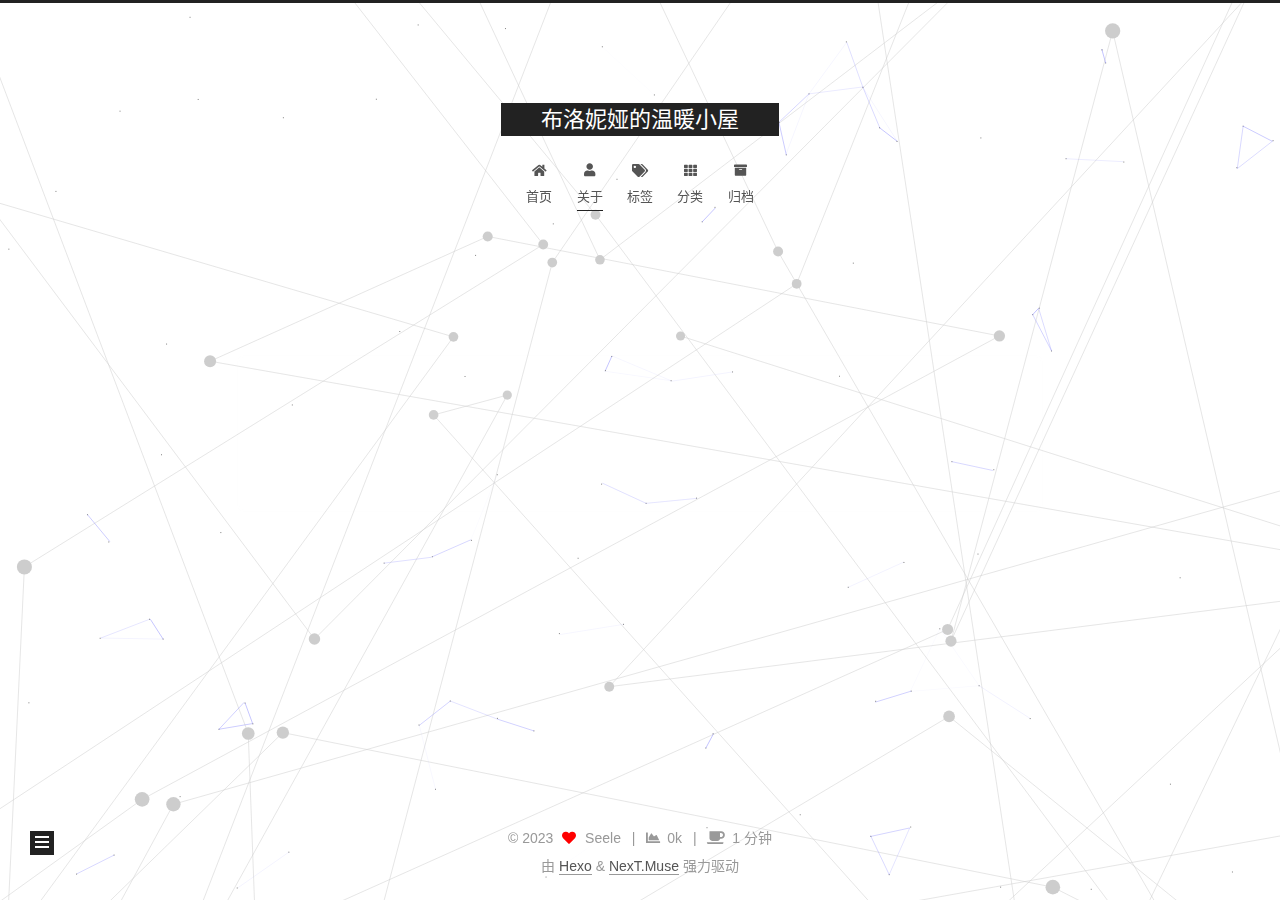
==== commit 35c82afd: "Site updated: 2023-05-13 11:37:08" ====
--- a/about/index.html
+++ b/about/index.html
@@ -260,7 +260,7 @@
       <div class="site-state-item site-state-posts">
           <a href="/archives/">
         
-          <span class="site-state-item-count">2</span>
+          <span class="site-state-item-count">1</span>
           <span class="site-state-item-name">日志</span>
         </a>
       </div>
--- a/css/main.css
+++ b/css/main.css
@@ -1168,7 +1168,7 @@
 }
 .links-of-author a::before,
 .links-of-author span.exturl::before {
-  background: #ab17ff;
+  background: #e54932;
   border-radius: 50%;
   content: ' ';
   display: inline-block;
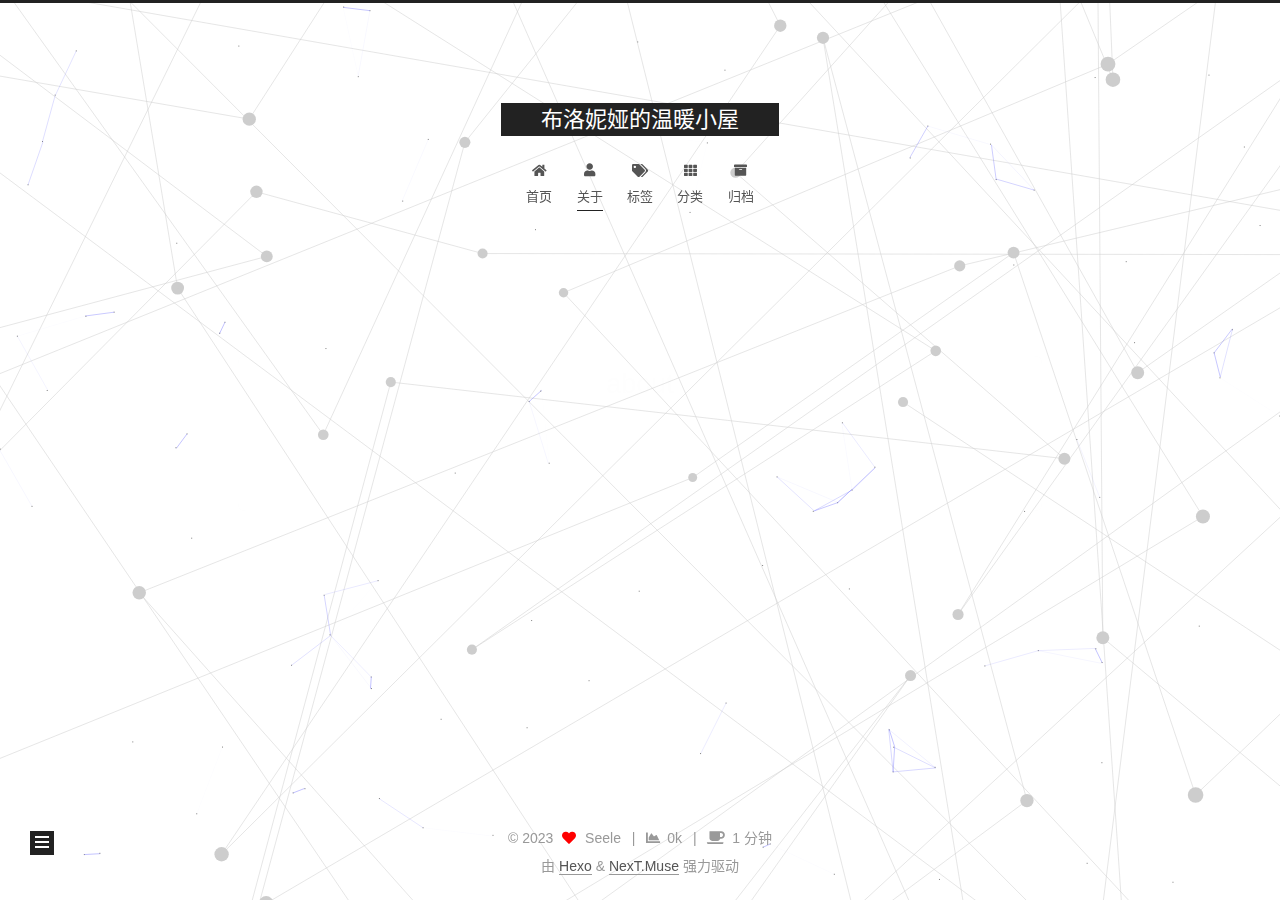
==== commit 839e1e81: "Site updated: 2023-05-17 16:35:07" ====
--- a/about/index.html
+++ b/about/index.html
@@ -260,7 +260,7 @@
       <div class="site-state-item site-state-posts">
           <a href="/archives/">
         
-          <span class="site-state-item-count">1</span>
+          <span class="site-state-item-count">2</span>
           <span class="site-state-item-name">日志</span>
         </a>
       </div>
--- a/css/main.css
+++ b/css/main.css
@@ -1168,7 +1168,7 @@
 }
 .links-of-author a::before,
 .links-of-author span.exturl::before {
-  background: #e54932;
+  background: #663b8f;
   border-radius: 50%;
   content: ' ';
   display: inline-block;
